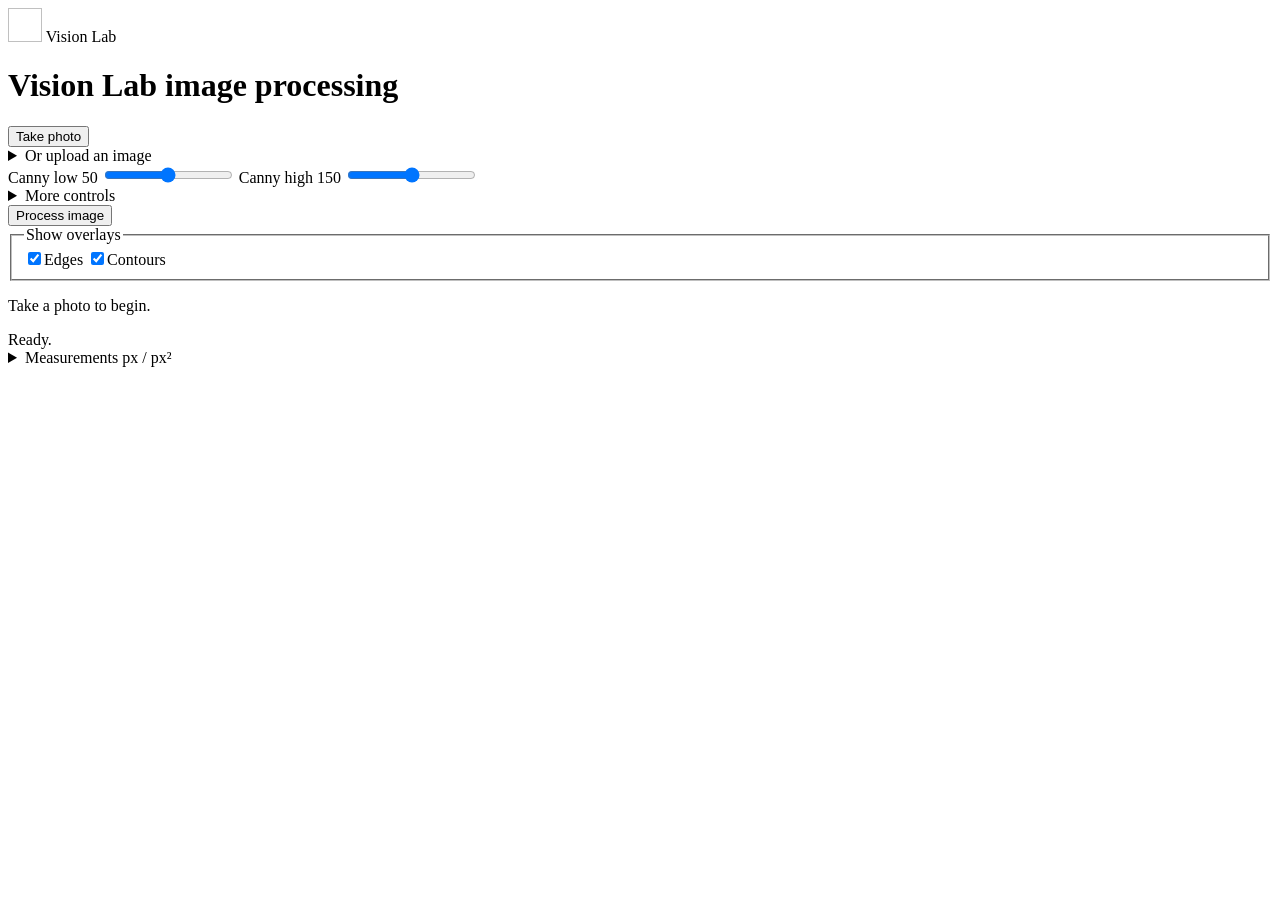
==== src/main/resources/templates/index.html @ 9e10da66 "Implement Vision Lab phase one with OpenCV and camera capture" ====
<!doctype html>
<html lang="en" xmlns:th="http://www.thymeleaf.org" data-bs-theme="light">
<head>
  <meta charset="utf-8">
  <meta name="viewport" content="width=device-width, initial-scale=1">
  <title>Vision Lab</title>
  <meta name="theme-color" content="#087f69">
  <link rel="icon" type="image/svg+xml" th:href="@{/favicon.svg(v=1)}">
  <link rel="icon" type="image/png" sizes="32x32" th:href="@{/favicon-32x32.png(v=1)}">
  <link rel="icon" type="image/x-icon" sizes="16x16 32x32 48x48 64x64 256x256" th:href="@{/favicon.ico(v=1)}">
  <link rel="apple-touch-icon" sizes="180x180" th:href="@{/apple-touch-icon.png(v=1)}">
  <link rel="stylesheet" th:href="@{/vendor/bootstrap-5.3.8.min.css}">
  <link rel="stylesheet" th:href="@{/css/vision.css(v=6)}">
  <script defer th:src="@{/js/vision.js(v=6)}"></script>
</head>
<body>
<header class="lab-header">
  <div class="container-fluid lab-width"><a class="brand" th:href="@{/}"><img class="brand-symbol" th:src="@{/favicon.svg(v=1)}" width="34" height="34" alt=""> Vision Lab</a></div>
</header>
<main class="container-fluid lab-width py-4">
  <h1 class="visually-hidden">Vision Lab image processing</h1>
  <div class="row g-4">
    <aside class="col-12 col-lg-3">
      <form id="process-form" class="card controls-card" th:action="@{/api/vision/process}" method="post" enctype="multipart/form-data"
            th:attr="data-max-bytes=${limits.maxUploadBytes()},data-max-pixels=${limits.maxPixels()}">
        <div class="card-body p-4">
          <button class="btn btn-outline-success w-100 camera-button" type="button" id="camera-button">Take photo</button>
          <details class="advanced-controls mt-3 mb-4">
            <summary>Or upload an image</summary>
            <label class="visually-hidden" for="image">Upload a JPEG or PNG</label>
            <input class="form-control form-control-sm mt-2" type="file" id="image" name="image" accept="image/jpeg,image/png" aria-describedby="upload-help">
            <p id="upload-help" class="small text-secondary mt-2 mb-0">JPEG / PNG · <span th:text="${limits.maxUploadBytes() / 1048576}">10</span> MiB max</p>
          </details>
          <label for="cannyLow" class="control-label">Canny low <output for="cannyLow" id="low-value" th:text="${defaults.cannyLow()}">50</output></label>
          <input class="form-range" type="range" id="cannyLow" name="cannyLow" min="0" max="254" step="1" th:value="${defaults.cannyLow()}">
          <label for="cannyHigh" class="control-label mt-3">Canny high <output for="cannyHigh" id="high-value" th:text="${defaults.cannyHigh()}">150</output></label>
          <input class="form-range" type="range" id="cannyHigh" name="cannyHigh" min="1" max="255" step="1" th:value="${defaults.cannyHigh()}">
          <details class="advanced-controls mt-3">
            <summary>More controls</summary>
            <label for="minContourArea" class="form-label control-label mt-3">Minimum area <span class="unit">px²</span></label>
            <input class="form-control" type="number" id="minContourArea" name="minContourArea" min="0" max="16000000" step="any" th:value="${defaults.minContourArea()}" required>
            <label for="blurKernel" class="form-label control-label mt-3">Blur kernel</label>
            <input class="form-control" type="number" id="blurKernel" name="blurKernel" min="1" max="31" step="2" th:value="${defaults.blurKernel()}" required aria-describedby="blur-help">
            <p class="small text-secondary mt-2 mb-0" id="blur-help">Odd values from 1–31.</p>
          </details>
          <button type="submit" class="btn btn-primary w-100 mt-4" id="process-button"><span id="process-spinner" class="spinner-border spinner-border-sm me-2" hidden aria-hidden="true"></span><span id="process-label">Process image</span></button>
        </div>
      </form>
    </aside>
    <section class="col-12 col-lg-9" aria-label="Processing results" id="results" aria-busy="false">
      <article class="card preview-card">
        <div class="preview-toolbar">
          <fieldset class="overlay-controls">
            <legend class="visually-hidden">Show overlays</legend>
            <label><input class="form-check-input" type="checkbox" id="show-edges" checked><span class="legend-dot edges-dot" aria-hidden="true"></span>Edges</label>
            <label><input class="form-check-input" type="checkbox" id="show-contours" checked><span class="legend-dot contours-dot" aria-hidden="true"></span>Contours</label>
          </fieldset>
          <span class="contour-count" id="contour-count" aria-live="polite"></span>
          <a id="full-size-link" class="full-size-link" target="_blank" rel="noopener" hidden>Open image ↗</a>
        </div>
        <div class="image-stage">
          <p class="image-placeholder" id="image-placeholder">Take a photo to begin.</p>
          <img id="preview-image" alt="Source photograph" hidden>
        </div>
        <div id="status" role="status" aria-live="polite" class="status-message">Ready.</div>
      </article>
      <details class="card measurements-card mt-3" id="measurements-details">
        <summary>Measurements <span>px / px²</span></summary>
        <div class="table-responsive"><table class="table align-middle mb-0"><caption class="visually-hidden">Contour geometry in original image pixels</caption><thead><tr><th scope="col">ID</th><th scope="col">Area <small>px²</small></th><th scope="col">Perimeter <small>px</small></th><th scope="col">Centre <small>(X, Y)</small></th><th scope="col">Bounds <small>X, Y / W × H</small></th><th scope="col">Rotated box <small>W × H / centre</small></th><th scope="col">Angle <small>°</small></th></tr></thead><tbody id="measurements-body"><tr><td colspan="7" class="empty-table">No results yet.</td></tr></tbody></table></div>
      </details>
      <noscript><div class="alert alert-warning mt-3">Enable JavaScript to process images.</div></noscript>
    </section>
  </div>
</main>
<dialog class="camera-dialog" id="camera-dialog" aria-labelledby="camera-title">
  <div class="camera-dialog-header">
    <h2 id="camera-title">Take photo</h2>
    <button type="button" id="camera-close" class="camera-close" aria-label="Close camera">×</button>
  </div>
  <video id="camera-video" autoplay muted playsinline aria-label="Camera preview"></video>
  <p id="camera-status" class="camera-status" role="status" aria-live="polite">Opening camera…</p>
  <div class="camera-dialog-footer">
    <button type="button" id="camera-shutter" class="camera-shutter" aria-label="Capture and process photo" disabled><span aria-hidden="true"></span></button>
    <span>Capture &amp; process</span>
  </div>
</dialog>
</body>
</html>
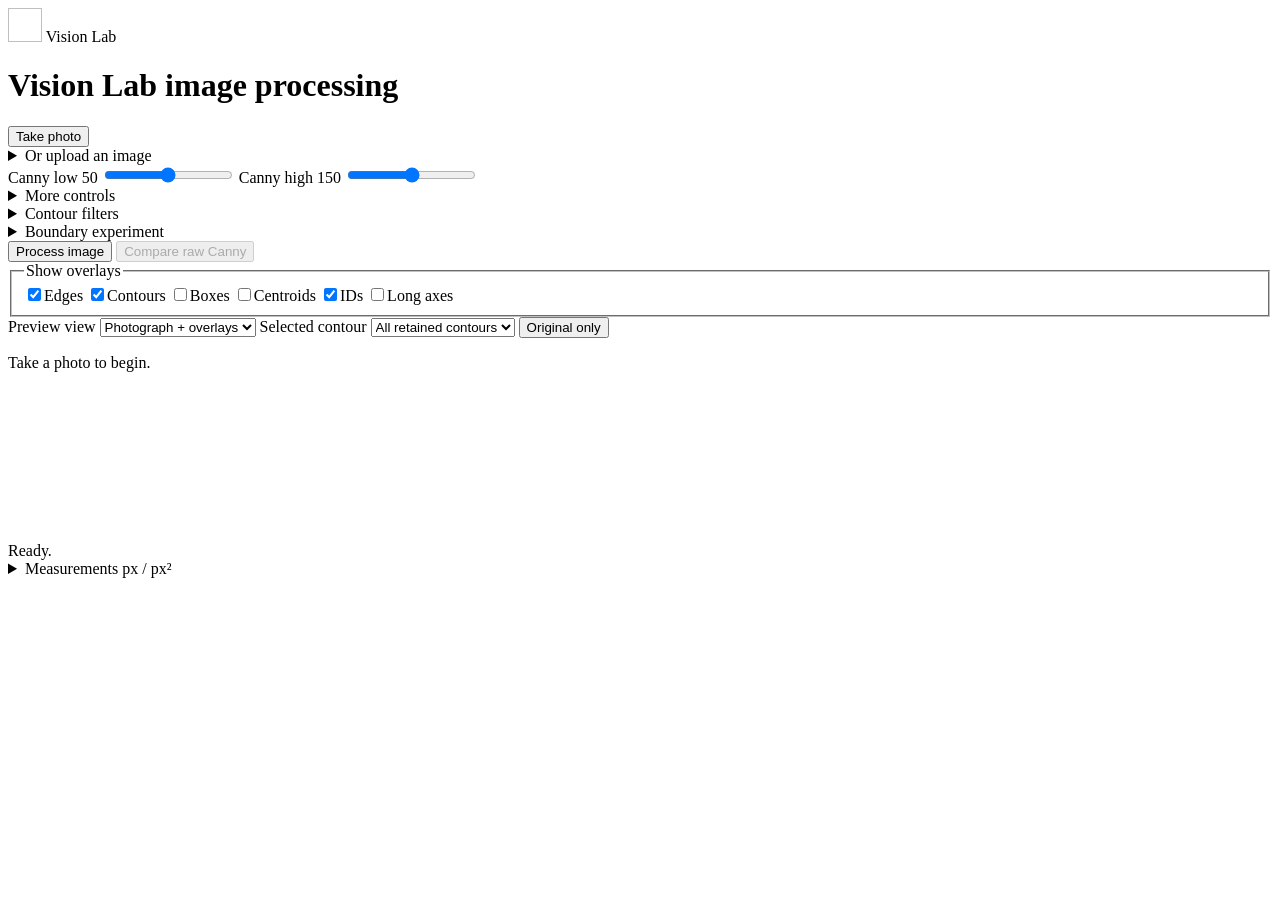
==== commit b3b9f178: "Improve contour geometry, filtering and boundary experiments" ====
--- a/src/main/resources/templates/index.html
+++ b/src/main/resources/templates/index.html
@@ -10,8 +10,8 @@
   <link rel="icon" type="image/x-icon" sizes="16x16 32x32 48x48 64x64 256x256" th:href="@{/favicon.ico(v=1)}">
   <link rel="apple-touch-icon" sizes="180x180" th:href="@{/apple-touch-icon.png(v=1)}">
   <link rel="stylesheet" th:href="@{/vendor/bootstrap-5.3.8.min.css}">
-  <link rel="stylesheet" th:href="@{/css/vision.css(v=6)}">
-  <script defer th:src="@{/js/vision.js(v=6)}"></script>
+  <link rel="stylesheet" th:href="@{/css/vision.css(v=7)}">
+  <script defer th:src="@{/js/vision.js(v=7)}"></script>
 </head>
 <body>
 <header class="lab-header">
@@ -43,7 +43,39 @@
             <input class="form-control" type="number" id="blurKernel" name="blurKernel" min="1" max="31" step="2" th:value="${defaults.blurKernel()}" required aria-describedby="blur-help">
             <p class="small text-secondary mt-2 mb-0" id="blur-help">Odd values from 1–31.</p>
           </details>
+          <details class="advanced-controls mt-3">
+            <summary>Contour filters</summary>
+            <p class="small text-secondary mt-2">Applied at original resolution. Blank bounds are disabled.</p>
+            <label for="maxContourArea" class="form-label control-label">Maximum area <span class="unit">px²</span></label>
+            <input class="form-control" type="number" id="maxContourArea" name="maxContourArea" min="0" max="16000000" step="any">
+            <label for="minAspectRatio" class="form-label control-label mt-3">Minimum aspect ratio</label>
+            <input class="form-control" type="number" id="minAspectRatio" name="minAspectRatio" min="1" step="any">
+            <label for="maxAspectRatio" class="form-label control-label mt-3">Maximum aspect ratio</label>
+            <input class="form-control" type="number" id="maxAspectRatio" name="maxAspectRatio" min="1" step="any">
+            <label for="minCircularity" class="form-label control-label mt-3">Minimum circularity</label>
+            <input class="form-control" type="number" id="minCircularity" name="minCircularity" min="0" max="1" step="any" value="0" required>
+            <label for="minSolidity" class="form-label control-label mt-3">Minimum solidity</label>
+            <input class="form-control" type="number" id="minSolidity" name="minSolidity" min="0" max="1" step="any" value="0" required>
+            <label class="small d-flex gap-2 mt-3"><input class="form-check-input" type="checkbox" id="excludeBoundary" name="excludeBoundary" value="true">Exclude contours touching image border</label>
+          </details>
+          <details class="advanced-controls mt-3">
+            <summary>Boundary experiment</summary>
+            <label for="processingMode" class="form-label control-label mt-3">Contour source</label>
+            <select class="form-select form-select-sm" id="processingMode" name="processingMode">
+              <option value="CANNY" selected>Raw Canny (default)</option>
+              <option value="MORPHOLOGY">Experimental: edge morphology</option>
+              <option value="SEGMENTATION">Experimental: brightness regions</option>
+            </select>
+            <label for="closeKernel" class="form-label control-label mt-3">Closing kernel</label>
+            <input class="form-control" type="number" id="closeKernel" name="closeKernel" min="1" max="15" step="2" value="3" required>
+            <label for="openKernel" class="form-label control-label mt-3">Opening kernel</label>
+            <input class="form-control" type="number" id="openKernel" name="openKernel" min="1" max="15" step="2" value="1" required>
+            <label for="foreground" class="form-label control-label mt-3">Brightness foreground</label>
+            <select class="form-select form-select-sm" id="foreground" name="foreground"><option value="BRIGHT">Brighter regions</option><option value="DARK">Darker regions</option></select>
+            <p class="small text-secondary mt-2">Kernels: odd source-pixel sizes; 1 disables the operation. Ignored by raw Canny. Closing may join objects to grout. Opening may erase thin edges. Brightness regions use Otsu segmentation, not object recognition.</p>
+          </details>
           <button type="submit" class="btn btn-primary w-100 mt-4" id="process-button"><span id="process-spinner" class="spinner-border spinner-border-sm me-2" hidden aria-hidden="true"></span><span id="process-label">Process image</span></button>
+          <button type="button" class="btn btn-outline-secondary btn-sm w-100 mt-2" id="compare-raw" disabled>Compare raw Canny</button>
         </div>
       </form>
     </aside>
@@ -54,19 +86,32 @@
             <legend class="visually-hidden">Show overlays</legend>
             <label><input class="form-check-input" type="checkbox" id="show-edges" checked><span class="legend-dot edges-dot" aria-hidden="true"></span>Edges</label>
             <label><input class="form-check-input" type="checkbox" id="show-contours" checked><span class="legend-dot contours-dot" aria-hidden="true"></span>Contours</label>
+            <label><input class="form-check-input" type="checkbox" id="show-boxes"><span class="legend-dot boxes-dot" aria-hidden="true"></span>Boxes</label>
+            <label><input class="form-check-input" type="checkbox" id="show-centroids"><span class="legend-dot centroids-dot" aria-hidden="true"></span>Centroids</label>
+            <label><input class="form-check-input" type="checkbox" id="show-ids" checked>IDs</label>
+            <label><input class="form-check-input" type="checkbox" id="show-axes"><span class="legend-dot axes-dot" aria-hidden="true"></span>Long axes</label>
           </fieldset>
           <span class="contour-count" id="contour-count" aria-live="polite"></span>
           <a id="full-size-link" class="full-size-link" target="_blank" rel="noopener" hidden>Open image ↗</a>
         </div>
+        <div class="comparison-toolbar">
+          <label for="preview-view" class="visually-hidden">Preview view</label>
+          <select id="preview-view" class="form-select form-select-sm"><option value="photo">Photograph + overlays</option><option value="mask">Extraction mask</option></select>
+          <label for="contour-selection" class="visually-hidden">Selected contour</label>
+          <select id="contour-selection" class="form-select form-select-sm"><option value="">All retained contours</option></select>
+          <button type="button" class="btn btn-sm btn-outline-secondary" id="original-view">Original only</button>
+          <span id="result-mode" class="small text-secondary" aria-live="polite"></span>
+        </div>
         <div class="image-stage">
           <p class="image-placeholder" id="image-placeholder">Take a photo to begin.</p>
           <img id="preview-image" alt="Source photograph" hidden>
+          <svg id="geometry-overlay" xmlns="http://www.w3.org/2000/svg" aria-hidden="true" hidden></svg>
         </div>
         <div id="status" role="status" aria-live="polite" class="status-message">Ready.</div>
       </article>
       <details class="card measurements-card mt-3" id="measurements-details">
         <summary>Measurements <span>px / px²</span></summary>
-        <div class="table-responsive"><table class="table align-middle mb-0"><caption class="visually-hidden">Contour geometry in original image pixels</caption><thead><tr><th scope="col">ID</th><th scope="col">Area <small>px²</small></th><th scope="col">Perimeter <small>px</small></th><th scope="col">Centre <small>(X, Y)</small></th><th scope="col">Bounds <small>X, Y / W × H</small></th><th scope="col">Rotated box <small>W × H / centre</small></th><th scope="col">Angle <small>°</small></th></tr></thead><tbody id="measurements-body"><tr><td colspan="7" class="empty-table">No results yet.</td></tr></tbody></table></div>
+        <div class="table-responsive"><table class="table align-middle mb-0"><caption class="visually-hidden">Contour geometry in original image pixels</caption><thead><tr><th scope="col">ID</th><th scope="col">Area <small>px²</small></th><th scope="col">Perimeter <small>px</small></th><th scope="col">Centre <small>(X, Y)</small></th><th scope="col">Bounds <small>X, Y / W × H</small></th><th scope="col">Rotated box <small>W × H / centre</small></th><th scope="col">Angle <small>°</small></th><th scope="col">Aspect</th><th scope="col">Circularity</th><th scope="col">Solidity</th><th scope="col">Extent</th><th scope="col">Touches border</th></tr></thead><tbody id="measurements-body"><tr><td colspan="12" class="empty-table">No results yet.</td></tr></tbody></table></div>
       </details>
       <noscript><div class="alert alert-warning mt-3">Enable JavaScript to process images.</div></noscript>
     </section>
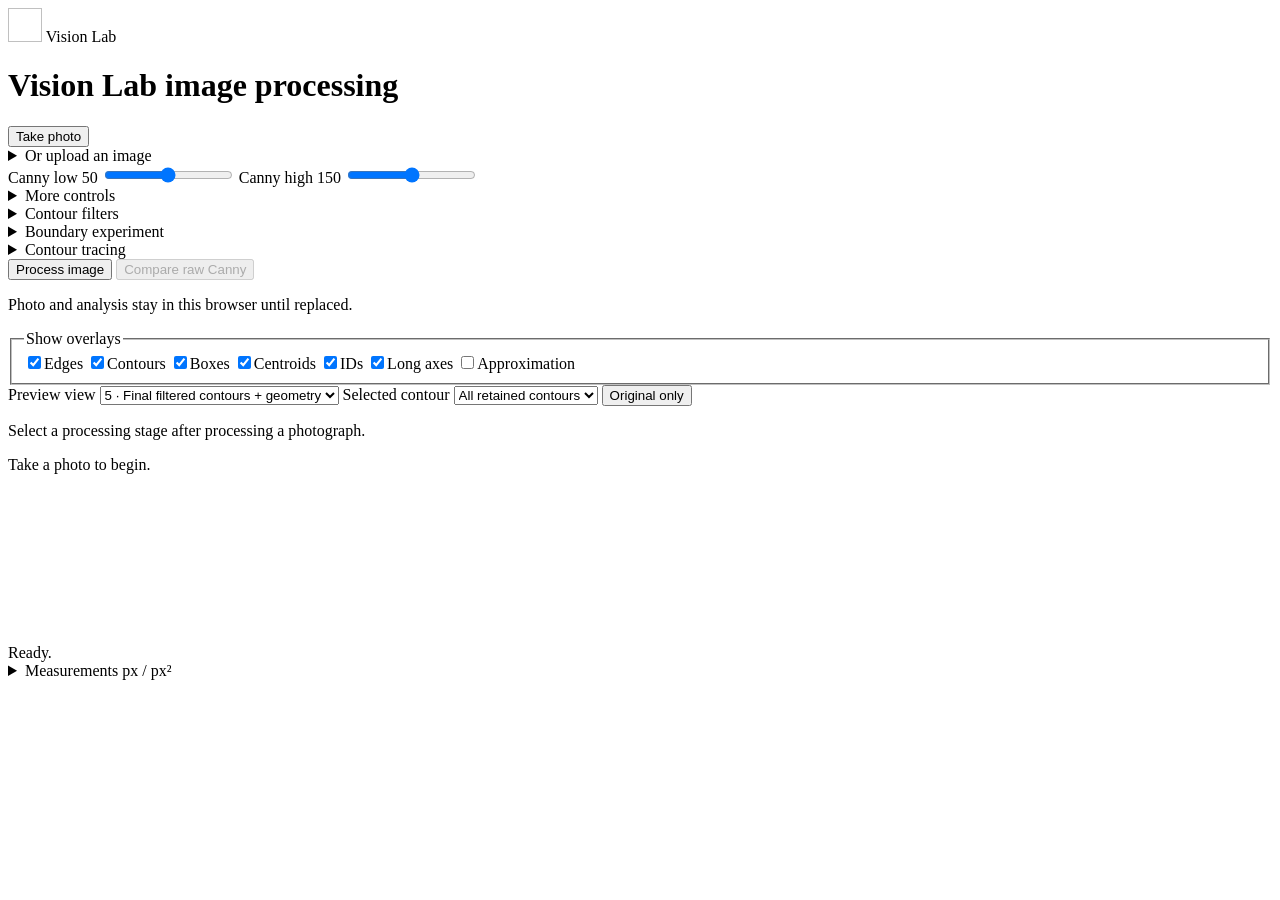
==== commit 3c50bb3b: "Improve contour experiments and retain browser analysis Add raw/closed/opened stage comparison, conf" ====
--- a/src/main/resources/templates/index.html
+++ b/src/main/resources/templates/index.html
@@ -11,7 +11,8 @@
   <link rel="apple-touch-icon" sizes="180x180" th:href="@{/apple-touch-icon.png(v=1)}">
   <link rel="stylesheet" th:href="@{/vendor/bootstrap-5.3.8.min.css}">
   <link rel="stylesheet" th:href="@{/css/vision.css(v=7)}">
-  <script defer th:src="@{/js/vision.js(v=7)}"></script>
+  <script defer th:src="@{/js/session-store.js(v=1)}"></script>
+  <script defer th:src="@{/js/vision.js(v=11)}"></script>
 </head>
 <body>
 <header class="lab-header">
@@ -63,19 +64,33 @@
             <label for="processingMode" class="form-label control-label mt-3">Contour source</label>
             <select class="form-select form-select-sm" id="processingMode" name="processingMode">
               <option value="CANNY" selected>Raw Canny (default)</option>
-              <option value="MORPHOLOGY">Experimental: edge morphology</option>
+              <option value="CANNY_CLOSED">Canny after closing only</option>
+              <option value="MORPHOLOGY">Experimental: edge closing + opening</option>
               <option value="SEGMENTATION">Experimental: brightness regions</option>
             </select>
+            <label for="kernelShape" class="form-label control-label mt-3">Structuring element</label>
+            <select class="form-select form-select-sm" id="kernelShape" name="kernelShape"><option value="ELLIPSE">Ellipse (existing default)</option><option value="RECTANGLE">Rectangle</option></select>
             <label for="closeKernel" class="form-label control-label mt-3">Closing kernel</label>
             <input class="form-control" type="number" id="closeKernel" name="closeKernel" min="1" max="15" step="2" value="3" required>
             <label for="openKernel" class="form-label control-label mt-3">Opening kernel</label>
             <input class="form-control" type="number" id="openKernel" name="openKernel" min="1" max="15" step="2" value="1" required>
             <label for="foreground" class="form-label control-label mt-3">Brightness foreground</label>
             <select class="form-select form-select-sm" id="foreground" name="foreground"><option value="BRIGHT">Brighter regions</option><option value="DARK">Darker regions</option></select>
-            <p class="small text-secondary mt-2">Kernels: odd source-pixel sizes; 1 disables the operation. Ignored by raw Canny. Closing may join objects to grout. Opening may erase thin edges. Brightness regions use Otsu segmentation, not object recognition.</p>
+            <p class="small text-secondary mt-2">Kernels: odd source-pixel sizes; 1 disables the operation. The stage previews always show these experiments; raw Canny measurements stay unchanged. Closing may join objects to grout. Opening may erase thin edges. Brightness regions use Otsu segmentation, not object recognition.</p>
+          </details>
+          <details class="advanced-controls mt-3">
+            <summary>Contour tracing</summary>
+            <label for="retrievalMode" class="form-label control-label mt-3">Retrieval mode</label>
+            <select class="form-select form-select-sm" id="retrievalMode" name="retrievalMode"><option value="EXTERNAL">RETR_EXTERNAL · outermost</option><option value="TREE">RETR_TREE · nested hierarchy</option></select>
+            <label for="chainMode" class="form-label control-label mt-3">Boundary points</label>
+            <select class="form-select form-select-sm" id="chainMode" name="chainMode"><option value="SIMPLE">CHAIN_APPROX_SIMPLE</option><option value="NONE">CHAIN_APPROX_NONE</option></select>
+            <label for="approximationPercent" class="form-label control-label mt-3">Approximation epsilon <span class="unit">% of perimeter</span></label>
+            <input class="form-control" type="number" id="approximationPercent" name="approximationPercent" min="0" max="10" step="any" value="1" required>
+            <p class="small text-secondary mt-2">TREE includes holes and often both sides of Canny outlines. Approximation is a separate purple overlay; filters and geometry use the original trace.</p>
           </details>
           <button type="submit" class="btn btn-primary w-100 mt-4" id="process-button"><span id="process-spinner" class="spinner-border spinner-border-sm me-2" hidden aria-hidden="true"></span><span id="process-label">Process image</span></button>
           <button type="button" class="btn btn-outline-secondary btn-sm w-100 mt-2" id="compare-raw" disabled>Compare raw Canny</button>
+          <p class="small text-secondary mt-3 mb-0" id="retention-status" role="status">Photo and analysis stay in this browser until replaced.</p>
         </div>
       </form>
     </aside>
@@ -86,22 +101,24 @@
             <legend class="visually-hidden">Show overlays</legend>
             <label><input class="form-check-input" type="checkbox" id="show-edges" checked><span class="legend-dot edges-dot" aria-hidden="true"></span>Edges</label>
             <label><input class="form-check-input" type="checkbox" id="show-contours" checked><span class="legend-dot contours-dot" aria-hidden="true"></span>Contours</label>
-            <label><input class="form-check-input" type="checkbox" id="show-boxes"><span class="legend-dot boxes-dot" aria-hidden="true"></span>Boxes</label>
-            <label><input class="form-check-input" type="checkbox" id="show-centroids"><span class="legend-dot centroids-dot" aria-hidden="true"></span>Centroids</label>
+            <label><input class="form-check-input" type="checkbox" id="show-boxes" checked><span class="legend-dot boxes-dot" aria-hidden="true"></span>Boxes</label>
+            <label><input class="form-check-input" type="checkbox" id="show-centroids" checked><span class="legend-dot centroids-dot" aria-hidden="true"></span>Centroids</label>
             <label><input class="form-check-input" type="checkbox" id="show-ids" checked>IDs</label>
-            <label><input class="form-check-input" type="checkbox" id="show-axes"><span class="legend-dot axes-dot" aria-hidden="true"></span>Long axes</label>
+            <label><input class="form-check-input" type="checkbox" id="show-axes" checked><span class="legend-dot axes-dot" aria-hidden="true"></span>Long axes</label>
+            <label><input class="form-check-input" type="checkbox" id="show-approximation">Approximation</label>
           </fieldset>
           <span class="contour-count" id="contour-count" aria-live="polite"></span>
           <a id="full-size-link" class="full-size-link" target="_blank" rel="noopener" hidden>Open image ↗</a>
         </div>
         <div class="comparison-toolbar">
           <label for="preview-view" class="visually-hidden">Preview view</label>
-          <select id="preview-view" class="form-select form-select-sm"><option value="photo">Photograph + overlays</option><option value="mask">Extraction mask</option></select>
+          <select id="preview-view" class="form-select form-select-sm"><option value="photo">5 · Final filtered contours + geometry</option><option value="source">1 · Original / current photograph</option><option value="raw">2 · Raw Canny mask</option><option value="closed">3 · Canny after closing</option><option value="opened">4 · Canny after optional opening</option><option value="mask">Active extraction mask</option></select>
           <label for="contour-selection" class="visually-hidden">Selected contour</label>
           <select id="contour-selection" class="form-select form-select-sm"><option value="">All retained contours</option></select>
           <button type="button" class="btn btn-sm btn-outline-secondary" id="original-view">Original only</button>
           <span id="result-mode" class="small text-secondary" aria-live="polite"></span>
         </div>
+        <p id="stage-note" class="small text-secondary px-3 mb-2" aria-live="polite">Select a processing stage after processing a photograph.</p>
         <div class="image-stage">
           <p class="image-placeholder" id="image-placeholder">Take a photo to begin.</p>
           <img id="preview-image" alt="Source photograph" hidden>
@@ -111,7 +128,10 @@
       </article>
       <details class="card measurements-card mt-3" id="measurements-details">
         <summary>Measurements <span>px / px²</span></summary>
-        <div class="table-responsive"><table class="table align-middle mb-0"><caption class="visually-hidden">Contour geometry in original image pixels</caption><thead><tr><th scope="col">ID</th><th scope="col">Area <small>px²</small></th><th scope="col">Perimeter <small>px</small></th><th scope="col">Centre <small>(X, Y)</small></th><th scope="col">Bounds <small>X, Y / W × H</small></th><th scope="col">Rotated box <small>W × H / centre</small></th><th scope="col">Angle <small>°</small></th><th scope="col">Aspect</th><th scope="col">Circularity</th><th scope="col">Solidity</th><th scope="col">Extent</th><th scope="col">Touches border</th></tr></thead><tbody id="measurements-body"><tr><td colspan="12" class="empty-table">No results yet.</td></tr></tbody></table></div>
+        <p class="small text-secondary px-3" id="analysis-note" hidden>These measurements belong to the previous photo. Process the current photo to replace them.</p>
+        <p id="contour-inspector" class="small bg-light rounded p-3 mx-3" role="status" hidden></p>
+        <p class="small text-secondary px-3">IDs are local to each result and reset after reprocessing; selection isolates both overlays and measurements. Closed trace area is not physical object area or evidence of a complete boundary. Angles follow the long axis clockwise from +X, modulo 180°; squares are ambiguous. Hierarchy links use zero-based extraction indices, including filtered traces.</p>
+        <div class="table-responsive"><table class="table align-middle mb-0"><caption class="visually-hidden">Contour geometry in original image pixels</caption><thead><tr><th scope="col">ID</th><th scope="col">Area <small>px²</small></th><th scope="col">Perimeter <small>px</small></th><th scope="col">Centre <small>(X, Y)</small></th><th scope="col">Bounds <small>X, Y / W × H</small></th><th scope="col">Rotated box <small>W × H / centre</small></th><th scope="col">Angle <small>°</small></th><th scope="col">Aspect</th><th scope="col">Circularity</th><th scope="col">Solidity</th><th scope="col">Extent</th><th scope="col">Touches border</th><th scope="col">Box area / contour fit</th><th scope="col">Trace / hierarchy</th><th scope="col">Approximation</th></tr></thead><tbody id="measurements-body"><tr><td colspan="15" class="empty-table">No results yet.</td></tr></tbody></table></div>
       </details>
       <noscript><div class="alert alert-warning mt-3">Enable JavaScript to process images.</div></noscript>
     </section>
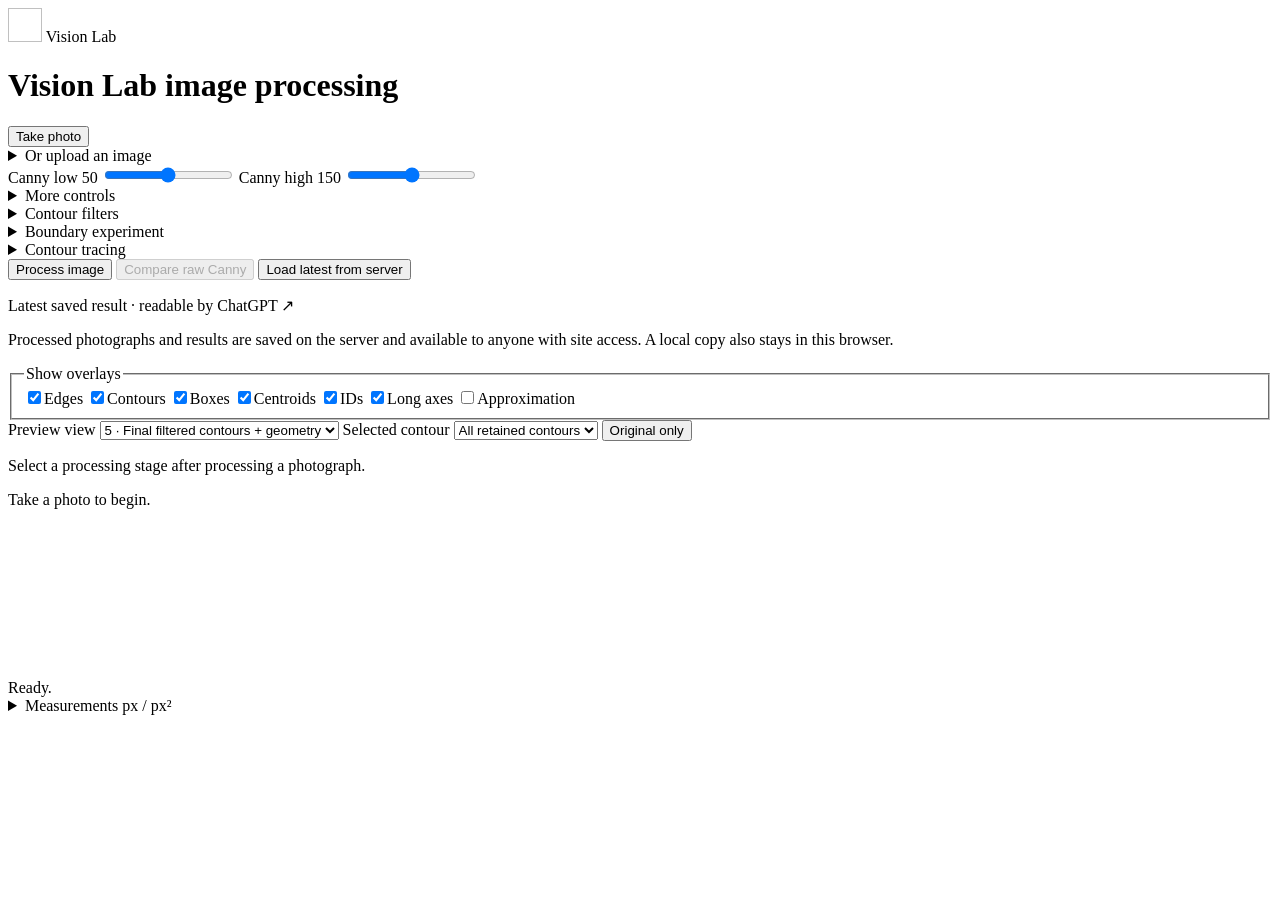
==== commit 6834b9da: "Persist analyses and expose browser-independent result pages Save successful original/result pairs a" ====
--- a/src/main/resources/templates/index.html
+++ b/src/main/resources/templates/index.html
@@ -12,7 +12,8 @@
   <link rel="stylesheet" th:href="@{/vendor/bootstrap-5.3.8.min.css}">
   <link rel="stylesheet" th:href="@{/css/vision.css(v=7)}">
   <script defer th:src="@{/js/session-store.js(v=1)}"></script>
-  <script defer th:src="@{/js/vision.js(v=11)}"></script>
+  <script defer th:src="@{/js/server-results.js(v=1)}"></script>
+  <script defer th:src="@{/js/vision.js(v=12)}"></script>
 </head>
 <body>
 <header class="lab-header">
@@ -90,7 +91,9 @@
           </details>
           <button type="submit" class="btn btn-primary w-100 mt-4" id="process-button"><span id="process-spinner" class="spinner-border spinner-border-sm me-2" hidden aria-hidden="true"></span><span id="process-label">Process image</span></button>
           <button type="button" class="btn btn-outline-secondary btn-sm w-100 mt-2" id="compare-raw" disabled>Compare raw Canny</button>
-          <p class="small text-secondary mt-3 mb-0" id="retention-status" role="status">Photo and analysis stay in this browser until replaced.</p>
+          <button type="button" class="btn btn-outline-secondary btn-sm w-100 mt-2" id="load-server-result">Load latest from server</button>
+          <p class="small mt-3 mb-0"><a th:href="@{/results/latest}" id="latest-result-link" target="_blank" rel="noopener">Latest saved result · readable by ChatGPT ↗</a></p>
+          <p class="small text-secondary mt-3 mb-0" id="retention-status" role="status">Processed photographs and results are saved on the server and available to anyone with site access. A local copy also stays in this browser.</p>
         </div>
       </form>
     </aside>
@@ -108,6 +111,7 @@
             <label><input class="form-check-input" type="checkbox" id="show-approximation">Approximation</label>
           </fieldset>
           <span class="contour-count" id="contour-count" aria-live="polite"></span>
+          <a id="saved-result-link" class="full-size-link" target="_blank" rel="noopener" hidden>Saved result / share with ChatGPT ↗</a>
           <a id="full-size-link" class="full-size-link" target="_blank" rel="noopener" hidden>Open image ↗</a>
         </div>
         <div class="comparison-toolbar">
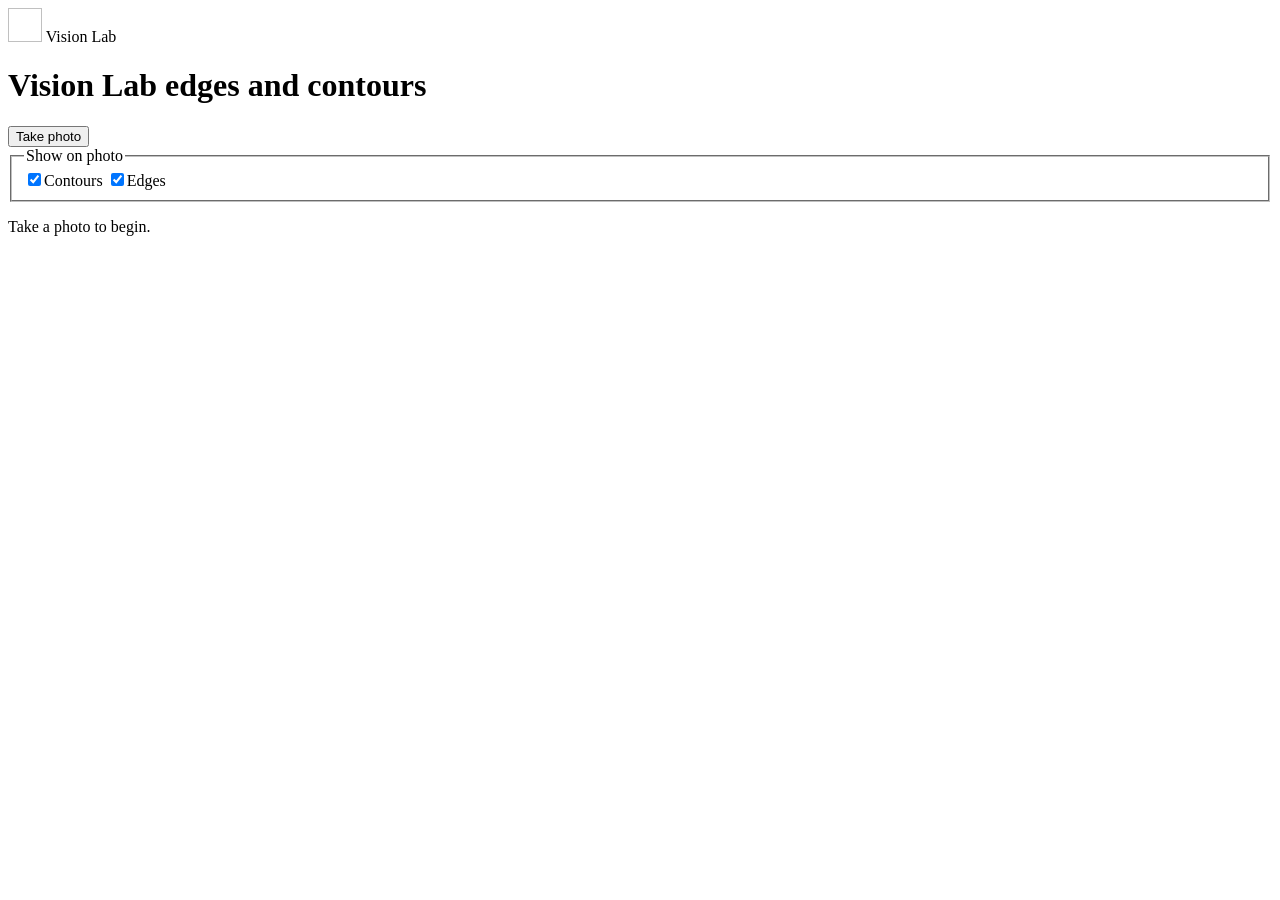
==== commit c2989967: "Simplify dashboard to camera, contours and edges" ====
--- a/src/main/resources/templates/index.html
+++ b/src/main/resources/templates/index.html
@@ -10,136 +10,35 @@
   <link rel="icon" type="image/x-icon" sizes="16x16 32x32 48x48 64x64 256x256" th:href="@{/favicon.ico(v=1)}">
   <link rel="apple-touch-icon" sizes="180x180" th:href="@{/apple-touch-icon.png(v=1)}">
   <link rel="stylesheet" th:href="@{/vendor/bootstrap-5.3.8.min.css}">
-  <link rel="stylesheet" th:href="@{/css/vision.css(v=7)}">
+  <link rel="stylesheet" th:href="@{/css/vision.css(v=8)}">
   <script defer th:src="@{/js/session-store.js(v=1)}"></script>
-  <script defer th:src="@{/js/server-results.js(v=1)}"></script>
-  <script defer th:src="@{/js/vision.js(v=12)}"></script>
+  <script defer th:src="@{/js/server-results.js(v=2)}"></script>
+  <script defer th:src="@{/js/vision.js(v=13)}"></script>
 </head>
 <body>
 <header class="lab-header">
   <div class="container-fluid lab-width"><a class="brand" th:href="@{/}"><img class="brand-symbol" th:src="@{/favicon.svg(v=1)}" width="34" height="34" alt=""> Vision Lab</a></div>
 </header>
 <main class="container-fluid lab-width py-4">
-  <h1 class="visually-hidden">Vision Lab image processing</h1>
-  <div class="row g-4">
-    <aside class="col-12 col-lg-3">
-      <form id="process-form" class="card controls-card" th:action="@{/api/vision/process}" method="post" enctype="multipart/form-data"
-            th:attr="data-max-bytes=${limits.maxUploadBytes()},data-max-pixels=${limits.maxPixels()}">
-        <div class="card-body p-4">
-          <button class="btn btn-outline-success w-100 camera-button" type="button" id="camera-button">Take photo</button>
-          <details class="advanced-controls mt-3 mb-4">
-            <summary>Or upload an image</summary>
-            <label class="visually-hidden" for="image">Upload a JPEG or PNG</label>
-            <input class="form-control form-control-sm mt-2" type="file" id="image" name="image" accept="image/jpeg,image/png" aria-describedby="upload-help">
-            <p id="upload-help" class="small text-secondary mt-2 mb-0">JPEG / PNG · <span th:text="${limits.maxUploadBytes() / 1048576}">10</span> MiB max</p>
-          </details>
-          <label for="cannyLow" class="control-label">Canny low <output for="cannyLow" id="low-value" th:text="${defaults.cannyLow()}">50</output></label>
-          <input class="form-range" type="range" id="cannyLow" name="cannyLow" min="0" max="254" step="1" th:value="${defaults.cannyLow()}">
-          <label for="cannyHigh" class="control-label mt-3">Canny high <output for="cannyHigh" id="high-value" th:text="${defaults.cannyHigh()}">150</output></label>
-          <input class="form-range" type="range" id="cannyHigh" name="cannyHigh" min="1" max="255" step="1" th:value="${defaults.cannyHigh()}">
-          <details class="advanced-controls mt-3">
-            <summary>More controls</summary>
-            <label for="minContourArea" class="form-label control-label mt-3">Minimum area <span class="unit">px²</span></label>
-            <input class="form-control" type="number" id="minContourArea" name="minContourArea" min="0" max="16000000" step="any" th:value="${defaults.minContourArea()}" required>
-            <label for="blurKernel" class="form-label control-label mt-3">Blur kernel</label>
-            <input class="form-control" type="number" id="blurKernel" name="blurKernel" min="1" max="31" step="2" th:value="${defaults.blurKernel()}" required aria-describedby="blur-help">
-            <p class="small text-secondary mt-2 mb-0" id="blur-help">Odd values from 1–31.</p>
-          </details>
-          <details class="advanced-controls mt-3">
-            <summary>Contour filters</summary>
-            <p class="small text-secondary mt-2">Applied at original resolution. Blank bounds are disabled.</p>
-            <label for="maxContourArea" class="form-label control-label">Maximum area <span class="unit">px²</span></label>
-            <input class="form-control" type="number" id="maxContourArea" name="maxContourArea" min="0" max="16000000" step="any">
-            <label for="minAspectRatio" class="form-label control-label mt-3">Minimum aspect ratio</label>
-            <input class="form-control" type="number" id="minAspectRatio" name="minAspectRatio" min="1" step="any">
-            <label for="maxAspectRatio" class="form-label control-label mt-3">Maximum aspect ratio</label>
-            <input class="form-control" type="number" id="maxAspectRatio" name="maxAspectRatio" min="1" step="any">
-            <label for="minCircularity" class="form-label control-label mt-3">Minimum circularity</label>
-            <input class="form-control" type="number" id="minCircularity" name="minCircularity" min="0" max="1" step="any" value="0" required>
-            <label for="minSolidity" class="form-label control-label mt-3">Minimum solidity</label>
-            <input class="form-control" type="number" id="minSolidity" name="minSolidity" min="0" max="1" step="any" value="0" required>
-            <label class="small d-flex gap-2 mt-3"><input class="form-check-input" type="checkbox" id="excludeBoundary" name="excludeBoundary" value="true">Exclude contours touching image border</label>
-          </details>
-          <details class="advanced-controls mt-3">
-            <summary>Boundary experiment</summary>
-            <label for="processingMode" class="form-label control-label mt-3">Contour source</label>
-            <select class="form-select form-select-sm" id="processingMode" name="processingMode">
-              <option value="CANNY" selected>Raw Canny (default)</option>
-              <option value="CANNY_CLOSED">Canny after closing only</option>
-              <option value="MORPHOLOGY">Experimental: edge closing + opening</option>
-              <option value="SEGMENTATION">Experimental: brightness regions</option>
-            </select>
-            <label for="kernelShape" class="form-label control-label mt-3">Structuring element</label>
-            <select class="form-select form-select-sm" id="kernelShape" name="kernelShape"><option value="ELLIPSE">Ellipse (existing default)</option><option value="RECTANGLE">Rectangle</option></select>
-            <label for="closeKernel" class="form-label control-label mt-3">Closing kernel</label>
-            <input class="form-control" type="number" id="closeKernel" name="closeKernel" min="1" max="15" step="2" value="3" required>
-            <label for="openKernel" class="form-label control-label mt-3">Opening kernel</label>
-            <input class="form-control" type="number" id="openKernel" name="openKernel" min="1" max="15" step="2" value="1" required>
-            <label for="foreground" class="form-label control-label mt-3">Brightness foreground</label>
-            <select class="form-select form-select-sm" id="foreground" name="foreground"><option value="BRIGHT">Brighter regions</option><option value="DARK">Darker regions</option></select>
-            <p class="small text-secondary mt-2">Kernels: odd source-pixel sizes; 1 disables the operation. The stage previews always show these experiments; raw Canny measurements stay unchanged. Closing may join objects to grout. Opening may erase thin edges. Brightness regions use Otsu segmentation, not object recognition.</p>
-          </details>
-          <details class="advanced-controls mt-3">
-            <summary>Contour tracing</summary>
-            <label for="retrievalMode" class="form-label control-label mt-3">Retrieval mode</label>
-            <select class="form-select form-select-sm" id="retrievalMode" name="retrievalMode"><option value="EXTERNAL">RETR_EXTERNAL · outermost</option><option value="TREE">RETR_TREE · nested hierarchy</option></select>
-            <label for="chainMode" class="form-label control-label mt-3">Boundary points</label>
-            <select class="form-select form-select-sm" id="chainMode" name="chainMode"><option value="SIMPLE">CHAIN_APPROX_SIMPLE</option><option value="NONE">CHAIN_APPROX_NONE</option></select>
-            <label for="approximationPercent" class="form-label control-label mt-3">Approximation epsilon <span class="unit">% of perimeter</span></label>
-            <input class="form-control" type="number" id="approximationPercent" name="approximationPercent" min="0" max="10" step="any" value="1" required>
-            <p class="small text-secondary mt-2">TREE includes holes and often both sides of Canny outlines. Approximation is a separate purple overlay; filters and geometry use the original trace.</p>
-          </details>
-          <button type="submit" class="btn btn-primary w-100 mt-4" id="process-button"><span id="process-spinner" class="spinner-border spinner-border-sm me-2" hidden aria-hidden="true"></span><span id="process-label">Process image</span></button>
-          <button type="button" class="btn btn-outline-secondary btn-sm w-100 mt-2" id="compare-raw" disabled>Compare raw Canny</button>
-          <button type="button" class="btn btn-outline-secondary btn-sm w-100 mt-2" id="load-server-result">Load latest from server</button>
-          <p class="small mt-3 mb-0"><a th:href="@{/results/latest}" id="latest-result-link" target="_blank" rel="noopener">Latest saved result · readable by ChatGPT ↗</a></p>
-          <p class="small text-secondary mt-3 mb-0" id="retention-status" role="status">Processed photographs and results are saved on the server and available to anyone with site access. A local copy also stays in this browser.</p>
-        </div>
-      </form>
-    </aside>
-    <section class="col-12 col-lg-9" aria-label="Processing results" id="results" aria-busy="false">
-      <article class="card preview-card">
-        <div class="preview-toolbar">
-          <fieldset class="overlay-controls">
-            <legend class="visually-hidden">Show overlays</legend>
-            <label><input class="form-check-input" type="checkbox" id="show-edges" checked><span class="legend-dot edges-dot" aria-hidden="true"></span>Edges</label>
-            <label><input class="form-check-input" type="checkbox" id="show-contours" checked><span class="legend-dot contours-dot" aria-hidden="true"></span>Contours</label>
-            <label><input class="form-check-input" type="checkbox" id="show-boxes" checked><span class="legend-dot boxes-dot" aria-hidden="true"></span>Boxes</label>
-            <label><input class="form-check-input" type="checkbox" id="show-centroids" checked><span class="legend-dot centroids-dot" aria-hidden="true"></span>Centroids</label>
-            <label><input class="form-check-input" type="checkbox" id="show-ids" checked>IDs</label>
-            <label><input class="form-check-input" type="checkbox" id="show-axes" checked><span class="legend-dot axes-dot" aria-hidden="true"></span>Long axes</label>
-            <label><input class="form-check-input" type="checkbox" id="show-approximation">Approximation</label>
-          </fieldset>
-          <span class="contour-count" id="contour-count" aria-live="polite"></span>
-          <a id="saved-result-link" class="full-size-link" target="_blank" rel="noopener" hidden>Saved result / share with ChatGPT ↗</a>
-          <a id="full-size-link" class="full-size-link" target="_blank" rel="noopener" hidden>Open image ↗</a>
-        </div>
-        <div class="comparison-toolbar">
-          <label for="preview-view" class="visually-hidden">Preview view</label>
-          <select id="preview-view" class="form-select form-select-sm"><option value="photo">5 · Final filtered contours + geometry</option><option value="source">1 · Original / current photograph</option><option value="raw">2 · Raw Canny mask</option><option value="closed">3 · Canny after closing</option><option value="opened">4 · Canny after optional opening</option><option value="mask">Active extraction mask</option></select>
-          <label for="contour-selection" class="visually-hidden">Selected contour</label>
-          <select id="contour-selection" class="form-select form-select-sm"><option value="">All retained contours</option></select>
-          <button type="button" class="btn btn-sm btn-outline-secondary" id="original-view">Original only</button>
-          <span id="result-mode" class="small text-secondary" aria-live="polite"></span>
-        </div>
-        <p id="stage-note" class="small text-secondary px-3 mb-2" aria-live="polite">Select a processing stage after processing a photograph.</p>
-        <div class="image-stage">
-          <p class="image-placeholder" id="image-placeholder">Take a photo to begin.</p>
-          <img id="preview-image" alt="Source photograph" hidden>
-          <svg id="geometry-overlay" xmlns="http://www.w3.org/2000/svg" aria-hidden="true" hidden></svg>
-        </div>
-        <div id="status" role="status" aria-live="polite" class="status-message">Ready.</div>
-      </article>
-      <details class="card measurements-card mt-3" id="measurements-details">
-        <summary>Measurements <span>px / px²</span></summary>
-        <p class="small text-secondary px-3" id="analysis-note" hidden>These measurements belong to the previous photo. Process the current photo to replace them.</p>
-        <p id="contour-inspector" class="small bg-light rounded p-3 mx-3" role="status" hidden></p>
-        <p class="small text-secondary px-3">IDs are local to each result and reset after reprocessing; selection isolates both overlays and measurements. Closed trace area is not physical object area or evidence of a complete boundary. Angles follow the long axis clockwise from +X, modulo 180°; squares are ambiguous. Hierarchy links use zero-based extraction indices, including filtered traces.</p>
-        <div class="table-responsive"><table class="table align-middle mb-0"><caption class="visually-hidden">Contour geometry in original image pixels</caption><thead><tr><th scope="col">ID</th><th scope="col">Area <small>px²</small></th><th scope="col">Perimeter <small>px</small></th><th scope="col">Centre <small>(X, Y)</small></th><th scope="col">Bounds <small>X, Y / W × H</small></th><th scope="col">Rotated box <small>W × H / centre</small></th><th scope="col">Angle <small>°</small></th><th scope="col">Aspect</th><th scope="col">Circularity</th><th scope="col">Solidity</th><th scope="col">Extent</th><th scope="col">Touches border</th><th scope="col">Box area / contour fit</th><th scope="col">Trace / hierarchy</th><th scope="col">Approximation</th></tr></thead><tbody id="measurements-body"><tr><td colspan="15" class="empty-table">No results yet.</td></tr></tbody></table></div>
-      </details>
-      <noscript><div class="alert alert-warning mt-3">Enable JavaScript to process images.</div></noscript>
-    </section>
-  </div>
+  <h1 class="visually-hidden">Vision Lab edges and contours</h1>
+  <section id="results" class="card preview-card simple-dashboard" aria-label="Photo with edges and contours" aria-busy="false">
+    <form id="process-form" class="preview-toolbar" th:action="@{/api/vision/process}" method="post" enctype="multipart/form-data"
+          th:attr="data-max-bytes=${limits.maxUploadBytes()},data-max-pixels=${limits.maxPixels()}">
+      <button class="btn btn-primary camera-button" type="button" id="camera-button">Take photo</button>
+      <fieldset class="overlay-controls">
+        <legend class="visually-hidden">Show on photo</legend>
+        <label><input class="form-check-input" type="checkbox" id="show-contours" checked><span class="legend-dot contours-dot" aria-hidden="true"></span>Contours</label>
+        <label><input class="form-check-input" type="checkbox" id="show-edges" checked><span class="legend-dot edges-dot" aria-hidden="true"></span>Edges</label>
+      </fieldset>
+    </form>
+    <div class="image-stage">
+      <p class="image-placeholder" id="image-placeholder">Take a photo to begin.</p>
+      <img id="preview-image" alt="Photograph" hidden>
+      <svg id="geometry-overlay" xmlns="http://www.w3.org/2000/svg" aria-hidden="true" hidden></svg>
+    </div>
+    <div id="status" role="status" aria-live="polite" class="status-message" hidden></div>
+    <noscript><p class="status-message">Enable JavaScript to take a photo and show edges and contours.</p></noscript>
+  </section>
 </main>
 <dialog class="camera-dialog" id="camera-dialog" aria-labelledby="camera-title">
   <div class="camera-dialog-header">
